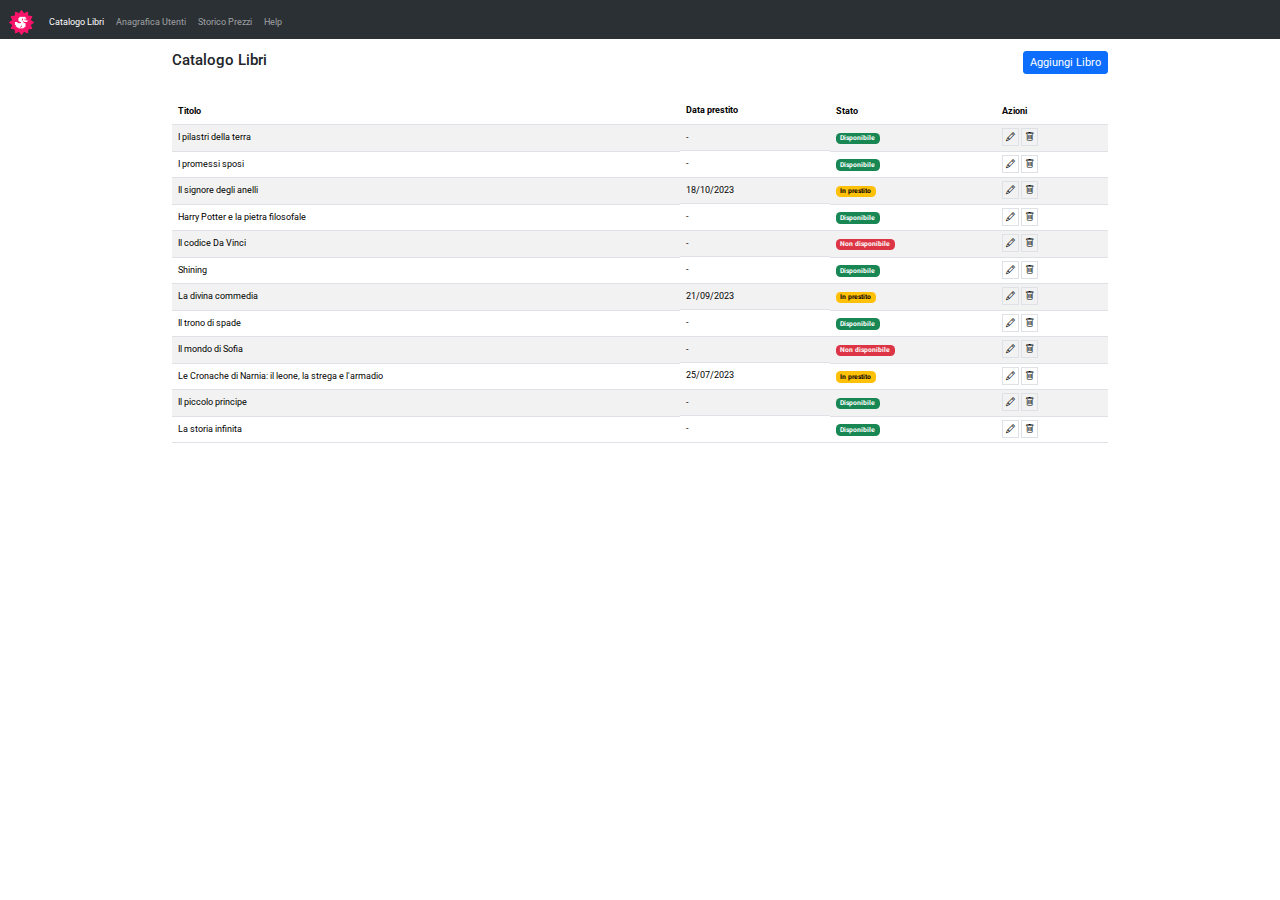
==== index.html @ 3efcb5a8 "first commit" ====
<!DOCTYPE html>
<html lang="it">

<head>
    <meta charset="UTF-8">
    <meta name="viewport" content="width=device-width, initial-scale=1.0">
    <!-- bootstrap start -->
    <link href="https://cdn.jsdelivr.net/npm/bootstrap@5.3.3/dist/css/bootstrap.min.css" rel="stylesheet"
        integrity="sha384-QWTKZyjpPEjISv5WaRU9OFeRpok6YctnYmDr5pNlyT2bRjXh0JMhjY6hW+ALEwIH" crossorigin="anonymous">
    <!-- bootstrap end -->
    <!-- google fonts start -->
    <link rel="preconnect" href="https://fonts.googleapis.com">
    <link rel="preconnect" href="https://fonts.gstatic.com" crossorigin>
    <link
        href="https://fonts.googleapis.com/css2?family=Roboto:ital,wght@0,100;0,300;0,400;0,500;0,700;0,900;1,100;1,300;1,400;1,500;1,700;1,900&display=swap"
        rel="stylesheet">
    <!-- google fonts end -->
    <!-- bootstrap icons start -->
    <link rel="stylesheet" href="https://cdn.jsdelivr.net/npm/bootstrap-icons@1.11.3/font/bootstrap-icons.min.css">
    <!-- bootstrap icons end -->
    <!-- css start -->
    <link rel="stylesheet" href="css/style.css">
    <!-- css end -->
    <title>Bootstrap Dashboard</title>
</head>

<body>
    <!-- navbar start -->
    <nav class="navbar navbar-expand-md bg-body-tertiary pb-0" data-bs-theme="dark">
        <div class="container-fluid ps-0">
            <nav class="navbar bg-body-tertiary p-0">
                <div class="container">
                    <a class="navbar-brand m-0" href="#">
                        <img src="/img/duck.png" alt="duck" width="25" height="25">
                    </a>
                </div>
            </nav>
            <button class="navbar-toggler" type="button" data-bs-toggle="collapse" data-bs-target="#navbarNav"
                aria-controls="navbarNav" aria-expanded="false" aria-label="Toggle navigation">
                <span class="navbar-toggler-icon"></span>
            </button>
            <div class="collapse navbar-collapse" id="navbarNav">
                <ul class="navbar-nav">
                    <li class="nav-item">
                        <a class="nav-link active" aria-current="page" href="#">Catalogo Libri</a>
                    </li>
                    <li class="nav-item">
                        <a class="nav-link" href="#">Anagrafica Utenti</a>
                    </li>
                    <li class="nav-item">
                        <a class="nav-link" href="#">Storico Prezzi</a>
                    </li>
                    <li class="nav-item">
                        <a class="nav-link" href="#">Help</a>
                    </li>
                </ul>
            </div>
        </div>
    </nav>
    <!-- navbar end -->
    <!--header start  -->
    <header class="container-fluid d-flex d-flex justify-content-between w-75 p-3">
        <h5 class="m-0">Catalogo Libri</h5>
        <button type="button" class="btn btn-primary btn-sm">Aggiungi Libro</button>
    </header>
    <!--header end  -->
    <!--main start  -->
    <main class="container-fluid w-75 p-3">
        <table class="table table-striped">
            <thead>
                <tr>
                    <th scope="col">Titolo</th>
                    <th scope="col" class="d-none d-sm-block">Data prestito</th>
                    <th scope="col">Stato</th>
                    <th scope="col">Azioni</th>
                </tr>
            </thead>
            <tbody>
                <tr>
                    <th scope="row" class="fw-normal">I pilastri della terra</th>
                    <td class="d-none d-sm-block">-</td>
                    <td>
                        <span class="badge text-bg-success">Disponibile</span>
                    </td>
                    <td>
                        <i class="bi bi-pencil border p-1"></i>
                        <i class="bi bi-trash border p-1"></i>
                    </td>
                </tr>
                <tr>
                    <th scope="row" class="fw-normal">I promessi sposi</th>
                    <td class="d-none d-sm-block">-</td>
                    <td>
                        <span class="badge text-bg-success">Disponibile</span>
                    </td>
                    <td>
                        <i class="bi bi-pencil border p-1"></i>
                        <i class="bi bi-trash border p-1"></i>
                    </td>
                </tr>
                <tr>
                    <th scope="row" class="fw-normal">Il signore degli anelli</th>
                    <td class="d-none d-sm-block">18/10/2023</td>
                    <td>
                        <span class="badge text-bg-warning">In prestito</span>
                    </td>
                    <td>
                        <i class="bi bi-pencil border p-1"></i>
                        <i class="bi bi-trash border p-1"></i>
                    </td>
                </tr>
                <tr>
                    <th scope="row" class="fw-normal">Harry Potter e la pietra filosofale</th>
                    <td class="d-none d-sm-block">-</td>
                    <td>
                        <span class="badge text-bg-success">Disponibile</span>
                    </td>
                    <td>
                        <i class="bi bi-pencil border p-1"></i>
                        <i class="bi bi-trash border p-1"></i>
                    </td>
                </tr>
                <tr>
                    <th scope="row" class="fw-normal">Il codice Da Vinci</th>
                    <td class="d-none d-sm-block">-</td>
                    <td>
                        <span class="badge text-bg-danger">Non disponibile</span>
                    </td>
                    <td>
                        <i class="bi bi-pencil border p-1"></i>
                        <i class="bi bi-trash border p-1"></i>
                    </td>
                </tr>
                <tr>
                    <th scope="row" class="fw-normal">Shining</th>
                    <td class="d-none d-sm-block">-</td>
                    <td>
                        <span class="badge text-bg-success">Disponibile</span>
                    </td>
                    <td>
                        <i class="bi bi-pencil border p-1"></i>
                        <i class="bi bi-trash border p-1"></i>
                    </td>
                </tr>
                <tr>
                    <th scope="row" class="fw-normal">La divina commedia</th>
                    <td class="d-none d-sm-block">21/09/2023</td>
                    <td>
                        <span class="badge text-bg-warning">In prestito</span>
                    </td>
                    <td>
                        <i class="bi bi-pencil border p-1"></i>
                        <i class="bi bi-trash border p-1"></i>
                    </td>
                </tr>
                <tr>
                    <th scope="row" class="fw-normal">Il trono di spade</th>
                    <td class="d-none d-sm-block">-</td>
                    <td>
                        <span class="badge text-bg-success">Disponibile</span>
                    </td>
                    <td>
                        <i class="bi bi-pencil border p-1"></i>
                        <i class="bi bi-trash border p-1"></i>
                    </td>
                </tr>
                <tr>
                    <th scope="row" class="fw-normal">Il mondo di Sofia</th>
                    <td class="d-none d-sm-block">-</td>
                    <td>
                        <span class="badge text-bg-danger">Non disponibile</span>
                    </td>
                    <td>
                        <i class="bi bi-pencil border p-1"></i>
                        <i class="bi bi-trash border p-1"></i>
                    </td>
                </tr>
                <tr>
                    <th scope="row" class="fw-normal">Le Cronache di Narnia: il leone, la strega e l'armadio</th>
                    <td class="d-none d-sm-block">25/07/2023</td>
                    <td>
                        <span class="badge text-bg-warning">In prestito</span>
                    </td>
                    <td>
                        <i class="bi bi-pencil border p-1"></i>
                        <i class="bi bi-trash border p-1"></i>
                    </td>
                </tr>
                <tr>
                    <th scope="row" class="fw-normal">Il piccolo principe</th>
                    <td class="d-none d-sm-block">-</td>
                    <td>
                        <span class="badge text-bg-success">Disponibile</span>
                    </td>
                    <td>
                        <i class="bi bi-pencil border p-1"></i>
                        <i class="bi bi-trash border p-1"></i>
                    </td>
                </tr>
                <tr>
                    <th scope="row" class="fw-normal">La storia infinita</th>
                    <td class="d-none d-sm-block">-</td>
                    <td>
                        <span class="badge text-bg-success">Disponibile</span>
                    <td>
                        <i class="bi bi-pencil border p-1"></i>
                        <i class="bi bi-trash border p-1"></i>
                    </td>
                </tr>
            </tbody>
        </table>
    </main>
    <!--bootstrap js start -->
    <script src="https://cdn.jsdelivr.net/npm/bootstrap@5.3.3/dist/js/bootstrap.bundle.min.js"
        integrity="sha384-YvpcrYf0tY3lHB60NNkmXc5s9fDVZLESaAA55NDzOxhy9GkcIdslK1eN7N6jIeHz" crossorigin="anonymous">
        </script>
    <!--bootstrap js end -->
</body>

</html>
---- css/style.css ----
* {
    font-family: 'Roboto', serif, sans-serif;
    font-size: .75rem;
}
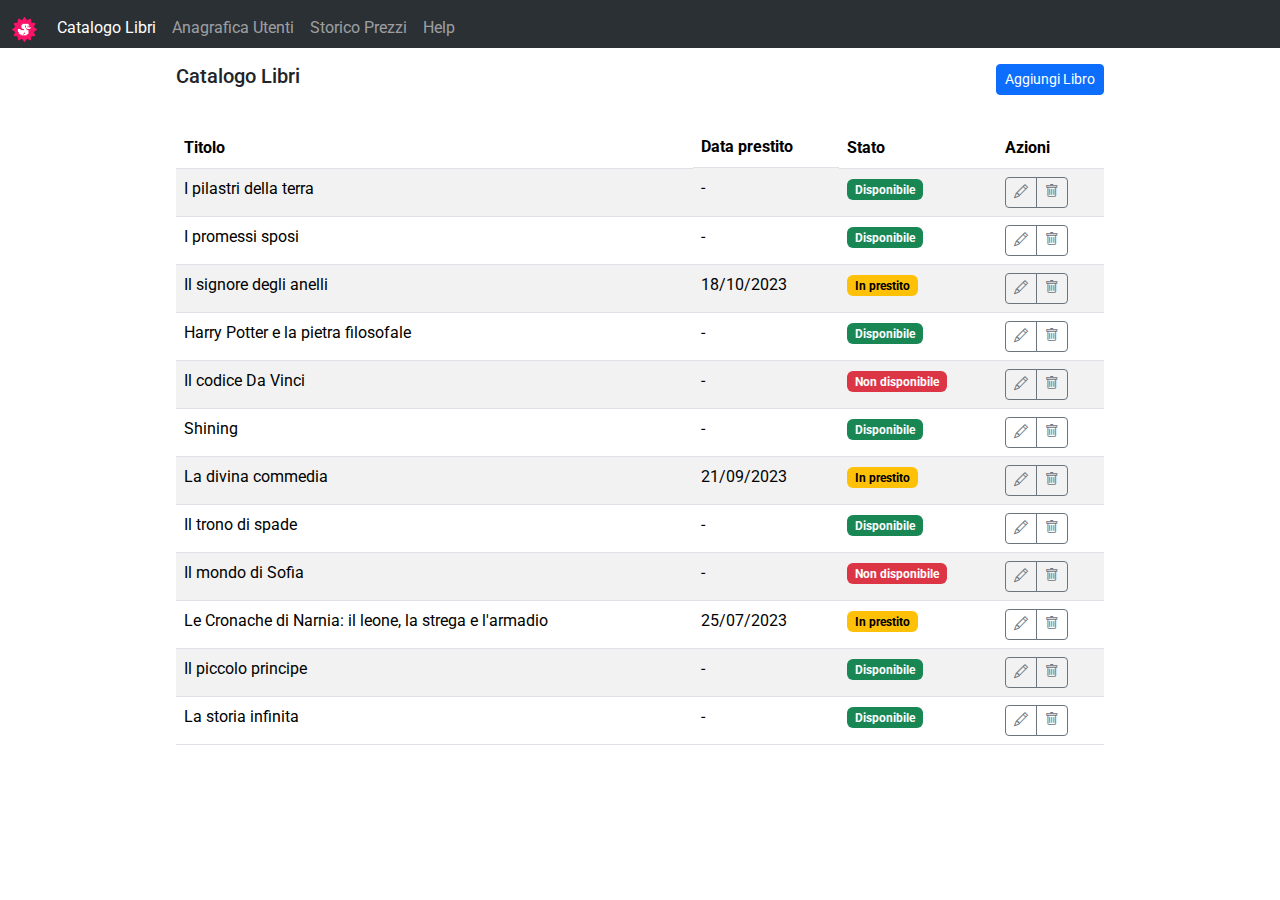
==== commit 51ea3413: "some little fix" ====
--- a/index.html
+++ b/index.html
@@ -31,7 +31,7 @@
             <nav class="navbar bg-body-tertiary p-0">
                 <div class="container">
                     <a class="navbar-brand m-0" href="#">
-                        <img src="/img/duck.png" alt="duck" width="25" height="25">
+                        <img src="img/duck.png" alt="duck" width="25" height="25">
                     </a>
                 </div>
             </nav>
@@ -78,133 +78,157 @@
             <tbody>
                 <tr>
                     <th scope="row" class="fw-normal">I pilastri della terra</th>
-                    <td class="d-none d-sm-block">-</td>
-                    <td>
-                        <span class="badge text-bg-success">Disponibile</span>
-                    </td>
-                    <td>
-                        <i class="bi bi-pencil border p-1"></i>
-                        <i class="bi bi-trash border p-1"></i>
+                    <td class="d-none d-sm-table-cell">-</td>
+                    <td>
+                        <span class="badge text-bg-success">Disponibile</span>
+                    </td>
+                    <td>
+                        <div class="btn-group btn-group-sm" role="group" aria-label="Basic outlined example">
+                            <button type="button" class="btn btn-outline-secondary bi bi-pencil"></button>
+                            <button type="button" class="btn btn-outline-secondary bi bi-trash"></button>
+                        </div>
                     </td>
                 </tr>
                 <tr>
                     <th scope="row" class="fw-normal">I promessi sposi</th>
-                    <td class="d-none d-sm-block">-</td>
-                    <td>
-                        <span class="badge text-bg-success">Disponibile</span>
-                    </td>
-                    <td>
-                        <i class="bi bi-pencil border p-1"></i>
-                        <i class="bi bi-trash border p-1"></i>
+                    <td class="d-none d-sm-table-cell">-</td>
+                    <td>
+                        <span class="badge text-bg-success">Disponibile</span>
+                    </td>
+                    <td>
+                        <div class="btn-group btn-group-sm" role="group" aria-label="Basic outlined example">
+                            <button type="button" class="btn btn-outline-secondary bi bi-pencil"></button>
+                            <button type="button" class="btn btn-outline-secondary bi bi-trash"></button>
+                        </div>
                     </td>
                 </tr>
                 <tr>
                     <th scope="row" class="fw-normal">Il signore degli anelli</th>
-                    <td class="d-none d-sm-block">18/10/2023</td>
+                    <td class="d-none d-sm-table-cell">18/10/2023</td>
                     <td>
                         <span class="badge text-bg-warning">In prestito</span>
                     </td>
                     <td>
-                        <i class="bi bi-pencil border p-1"></i>
-                        <i class="bi bi-trash border p-1"></i>
+                        <div class="btn-group btn-group-sm" role="group" aria-label="Basic outlined example">
+                            <button type="button" class="btn btn-outline-secondary bi bi-pencil"></button>
+                            <button type="button" class="btn btn-outline-secondary bi bi-trash"></button>
+                        </div>
                     </td>
                 </tr>
                 <tr>
                     <th scope="row" class="fw-normal">Harry Potter e la pietra filosofale</th>
-                    <td class="d-none d-sm-block">-</td>
-                    <td>
-                        <span class="badge text-bg-success">Disponibile</span>
-                    </td>
-                    <td>
-                        <i class="bi bi-pencil border p-1"></i>
-                        <i class="bi bi-trash border p-1"></i>
+                    <td class="d-none d-sm-table-cell">-</td>
+                    <td>
+                        <span class="badge text-bg-success">Disponibile</span>
+                    </td>
+                    <td>
+                        <div class="btn-group btn-group-sm" role="group" aria-label="Basic outlined example">
+                            <button type="button" class="btn btn-outline-secondary bi bi-pencil"></button>
+                            <button type="button" class="btn btn-outline-secondary bi bi-trash"></button>
+                        </div>
                     </td>
                 </tr>
                 <tr>
                     <th scope="row" class="fw-normal">Il codice Da Vinci</th>
-                    <td class="d-none d-sm-block">-</td>
+                    <td class="d-none d-sm-table-cell">-</td>
                     <td>
                         <span class="badge text-bg-danger">Non disponibile</span>
                     </td>
                     <td>
-                        <i class="bi bi-pencil border p-1"></i>
-                        <i class="bi bi-trash border p-1"></i>
+                        <div class="btn-group btn-group-sm" role="group" aria-label="Basic outlined example">
+                            <button type="button" class="btn btn-outline-secondary bi bi-pencil"></button>
+                            <button type="button" class="btn btn-outline-secondary bi bi-trash"></button>
+                        </div>
                     </td>
                 </tr>
                 <tr>
                     <th scope="row" class="fw-normal">Shining</th>
-                    <td class="d-none d-sm-block">-</td>
-                    <td>
-                        <span class="badge text-bg-success">Disponibile</span>
-                    </td>
-                    <td>
-                        <i class="bi bi-pencil border p-1"></i>
-                        <i class="bi bi-trash border p-1"></i>
+                    <td class="d-none d-sm-table-cell">-</td>
+                    <td>
+                        <span class="badge text-bg-success">Disponibile</span>
+                    </td>
+                    <td>
+                        <div class="btn-group btn-group-sm" role="group" aria-label="Basic outlined example">
+                            <button type="button" class="btn btn-outline-secondary bi bi-pencil"></button>
+                            <button type="button" class="btn btn-outline-secondary bi bi-trash"></button>
+                        </div>
                     </td>
                 </tr>
                 <tr>
                     <th scope="row" class="fw-normal">La divina commedia</th>
-                    <td class="d-none d-sm-block">21/09/2023</td>
+                    <td class="d-none d-sm-table-cell">21/09/2023</td>
                     <td>
                         <span class="badge text-bg-warning">In prestito</span>
                     </td>
                     <td>
-                        <i class="bi bi-pencil border p-1"></i>
-                        <i class="bi bi-trash border p-1"></i>
+                        <div class="btn-group btn-group-sm" role="group" aria-label="Basic outlined example">
+                            <button type="button" class="btn btn-outline-secondary bi bi-pencil"></button>
+                            <button type="button" class="btn btn-outline-secondary bi bi-trash"></button>
+                        </div>
                     </td>
                 </tr>
                 <tr>
                     <th scope="row" class="fw-normal">Il trono di spade</th>
-                    <td class="d-none d-sm-block">-</td>
-                    <td>
-                        <span class="badge text-bg-success">Disponibile</span>
-                    </td>
-                    <td>
-                        <i class="bi bi-pencil border p-1"></i>
-                        <i class="bi bi-trash border p-1"></i>
+                    <td class="d-none d-sm-table-cell">-</td>
+                    <td>
+                        <span class="badge text-bg-success">Disponibile</span>
+                    </td>
+                    <td>
+                        <div class="btn-group btn-group-sm" role="group" aria-label="Basic outlined example">
+                            <button type="button" class="btn btn-outline-secondary bi bi-pencil"></button>
+                            <button type="button" class="btn btn-outline-secondary bi bi-trash"></button>
+                        </div>
                     </td>
                 </tr>
                 <tr>
                     <th scope="row" class="fw-normal">Il mondo di Sofia</th>
-                    <td class="d-none d-sm-block">-</td>
+                    <td class="d-none d-sm-table-cell">-</td>
                     <td>
                         <span class="badge text-bg-danger">Non disponibile</span>
                     </td>
                     <td>
-                        <i class="bi bi-pencil border p-1"></i>
-                        <i class="bi bi-trash border p-1"></i>
+                        <div class="btn-group btn-group-sm" role="group" aria-label="Basic outlined example">
+                            <button type="button" class="btn btn-outline-secondary bi bi-pencil"></button>
+                            <button type="button" class="btn btn-outline-secondary bi bi-trash"></button>
+                        </div>
                     </td>
                 </tr>
                 <tr>
                     <th scope="row" class="fw-normal">Le Cronache di Narnia: il leone, la strega e l'armadio</th>
-                    <td class="d-none d-sm-block">25/07/2023</td>
+                    <td class="d-none d-sm-table-cell">25/07/2023</td>
                     <td>
                         <span class="badge text-bg-warning">In prestito</span>
                     </td>
                     <td>
-                        <i class="bi bi-pencil border p-1"></i>
-                        <i class="bi bi-trash border p-1"></i>
+                        <div class="btn-group btn-group-sm" role="group" aria-label="Basic outlined example">
+                            <button type="button" class="btn btn-outline-secondary bi bi-pencil"></button>
+                            <button type="button" class="btn btn-outline-secondary bi bi-trash"></button>
+                        </div>
                     </td>
                 </tr>
                 <tr>
                     <th scope="row" class="fw-normal">Il piccolo principe</th>
-                    <td class="d-none d-sm-block">-</td>
-                    <td>
-                        <span class="badge text-bg-success">Disponibile</span>
-                    </td>
-                    <td>
-                        <i class="bi bi-pencil border p-1"></i>
-                        <i class="bi bi-trash border p-1"></i>
+                    <td class="d-none d-sm-table-cell">-</td>
+                    <td>
+                        <span class="badge text-bg-success">Disponibile</span>
+                    </td>
+                    <td>
+                        <div class="btn-group btn-group-sm" role="group" aria-label="Basic outlined example">
+                            <button type="button" class="btn btn-outline-secondary bi bi-pencil"></button>
+                            <button type="button" class="btn btn-outline-secondary bi bi-trash"></button>
+                        </div>
                     </td>
                 </tr>
                 <tr>
                     <th scope="row" class="fw-normal">La storia infinita</th>
-                    <td class="d-none d-sm-block">-</td>
-                    <td>
-                        <span class="badge text-bg-success">Disponibile</span>
-                    <td>
-                        <i class="bi bi-pencil border p-1"></i>
-                        <i class="bi bi-trash border p-1"></i>
+                    <td class="d-none d-sm-table-cell">-</td>
+                    <td>
+                        <span class="badge text-bg-success">Disponibile</span>
+                    <td>
+                        <div class="btn-group btn-group-sm" role="group" aria-label="Basic outlined example">
+                            <button type="button" class="btn btn-outline-secondary bi bi-pencil"></button>
+                            <button type="button" class="btn btn-outline-secondary bi bi-trash"></button>
+                        </div>
                     </td>
                 </tr>
             </tbody>
--- a/css/style.css
+++ b/css/style.css
@@ -1,4 +1,4 @@
 * {
     font-family: 'Roboto', serif, sans-serif;
-    font-size: .75rem;
+    font-size: 1rem;
 }